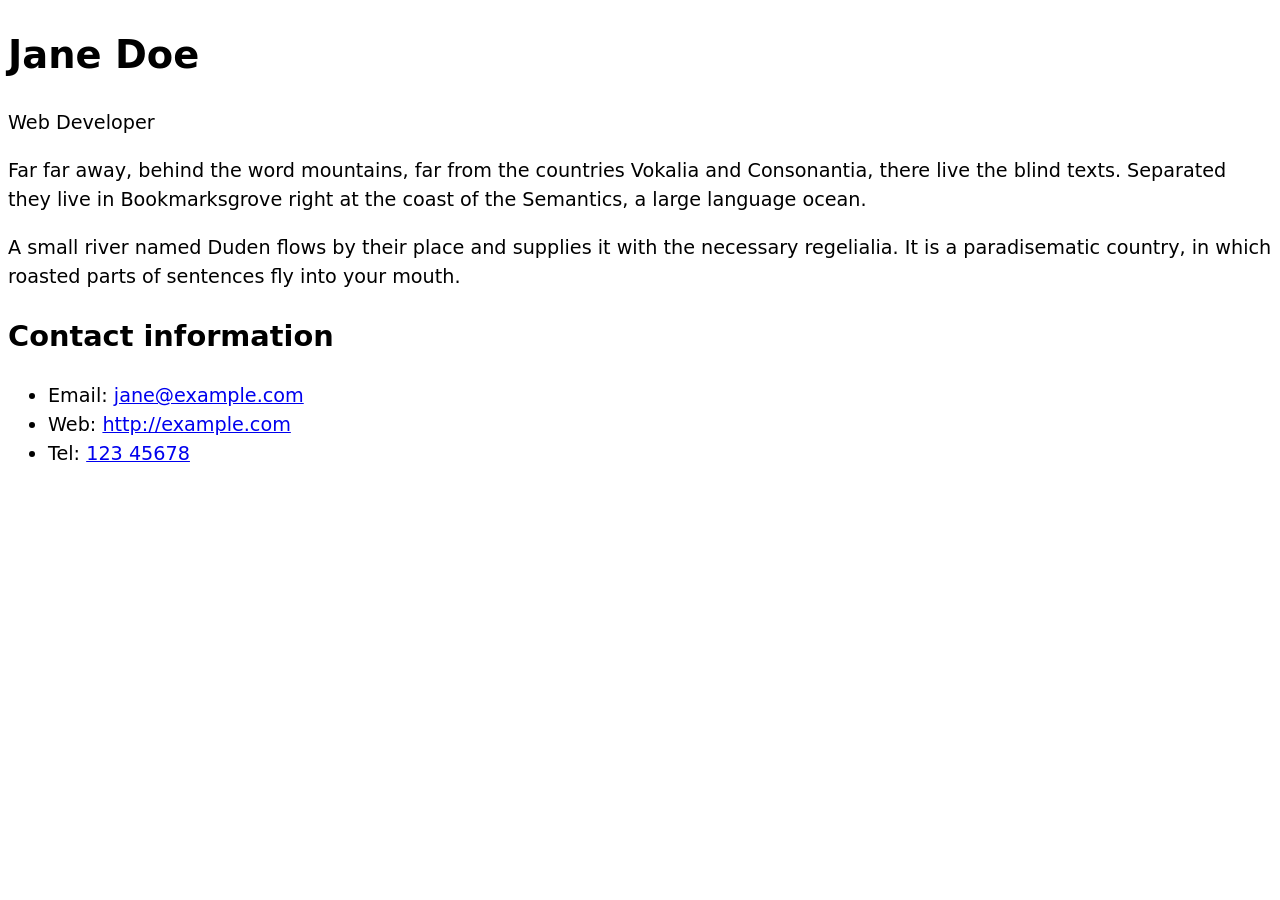
==== part 1/index.html @ 8655ad0f "Initial commit - Part 1 MDN starting files" ====
<!DOCTYPE html>
<html lang="en">
<head>
<meta charset="utf-8">
<title>Biography Page</title>
<link rel="stylesheet" href="style.css">
</head>
<body>
<h1>Jane Doe</h1>
<div class="job-title">Web Developer</div>
<p>
  Far far away, behind the word mountains, far from the countries Vokalia and
  Consonantia, there live the blind texts. Separated they live in Bookmarksgrove
  right at the coast of the Semantics, a large language ocean.
</p>

<p>
  A small river named Duden flows by their place and supplies it with the
  necessary regelialia. It is a paradisematic country, in which roasted parts of
  sentences fly into your mouth.
</p>

<h2>Contact information</h2>
<ul>
  <li>Email: <a href="mailto:jane@example.com">jane@example.com</a></li>
  <li>Web: <a href="http://example.com">http://example.com</a></li>
  <li>Tel: <a href="tel:12345678">123 45678</a></li>
</ul>
</body>
</html>
---- part 1/style.css ----
html {
  background-color: white;
}

body {
  font: 1.2em / 1.5 system-ui;
}
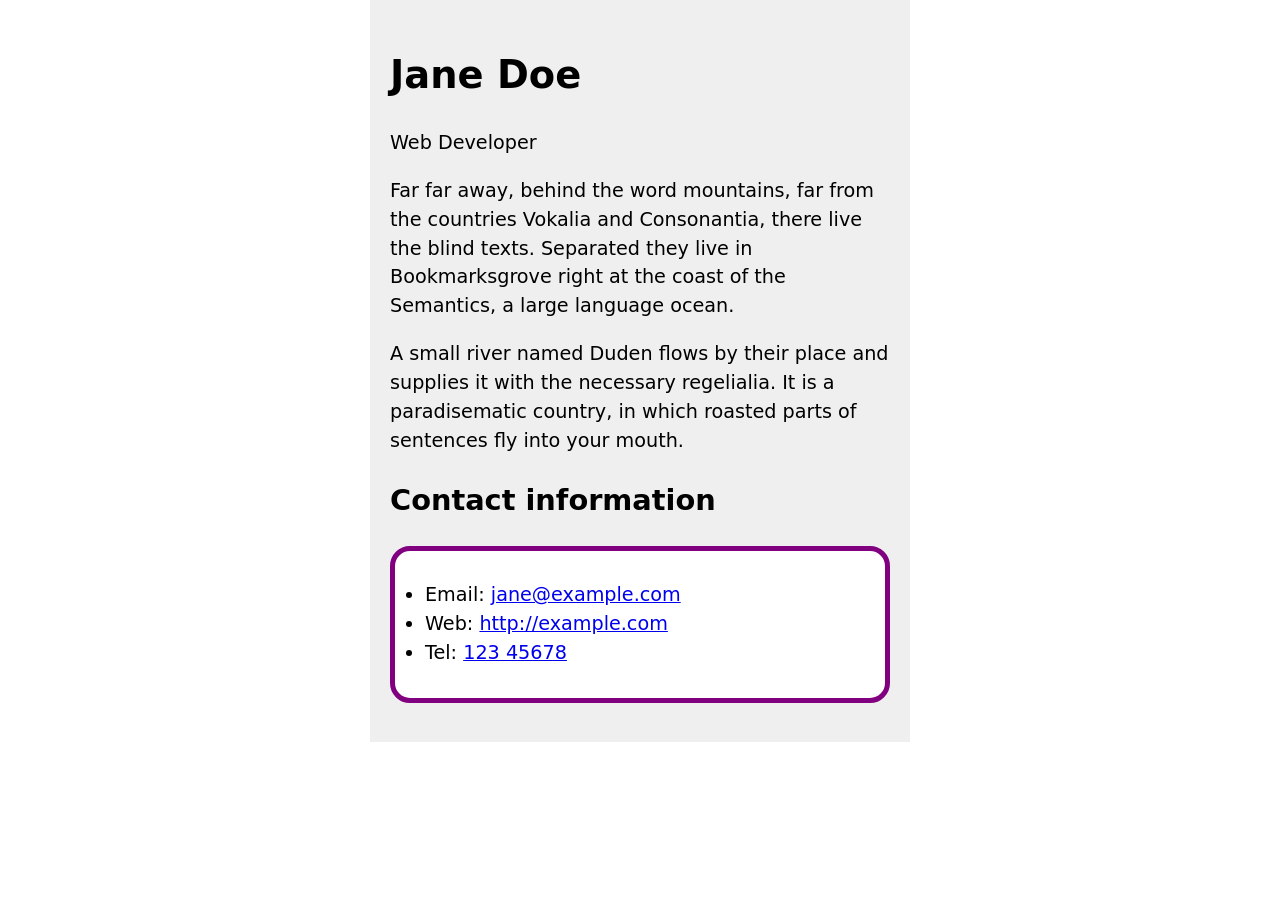
==== commit 9a331e63: "Added box styles for body and ul - Part 1" ====
--- a/part 1/index.html
+++ b/part 1/index.html
@@ -2,6 +2,13 @@
 <html lang="en">
 <head>
 <meta charset="utf-8">
+<!--
+Name: Sobhan Hussaini
+File: index.html
+Date: 22 October 2026
+A simple biography page for Jane Doe styled with CSS (MDN challenge).
+-->
+<meta name="viewport" content="width=device-width, initial-scale=1">
 <title>Biography Page</title>
 <link rel="stylesheet" href="style.css">
 </head>
--- a/part 1/style.css
+++ b/part 1/style.css
@@ -1,7 +1,26 @@
+/*
+Name: Sobhan Hussaini
+File: style.css
+Date: 22 October 2026
+Stylesheet for the biography page (MDN challenge).
+*/
+
 html {
   background-color: white;
 }
 
+/* Box styles */
 body {
   font: 1.2em / 1.5 system-ui;
+  padding: 20px;
+  width: 500px;
+  background-color: #efefef;
+  margin: 0 auto;
+}
+
+ul {
+  background-color: white;
+  border: 5px solid purple;
+  padding: 30px;
+  border-radius: 20px;
 }
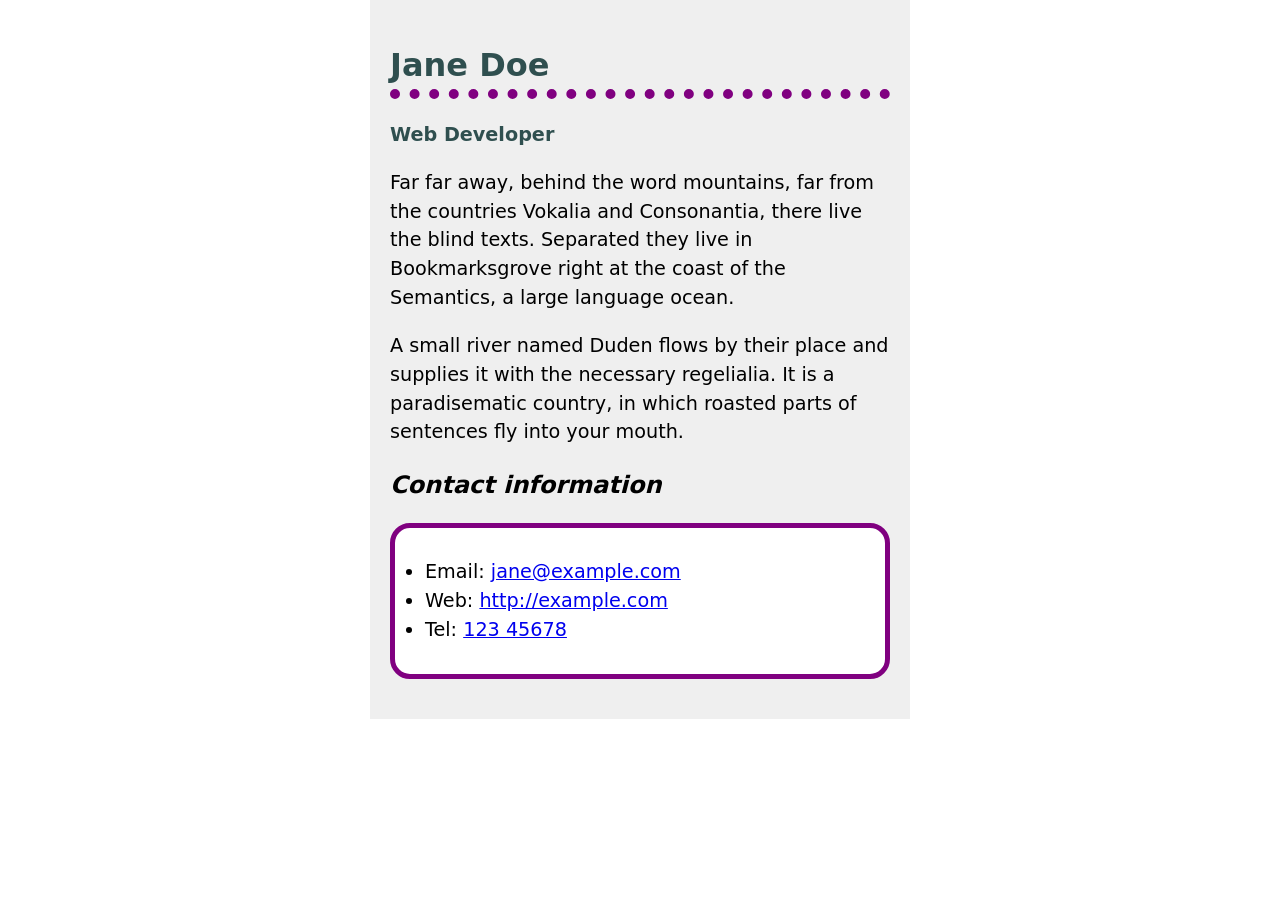
==== commit 01e77662: "Added text styles for headings and job title - Part 1" ====
--- a/part 1/index.html
+++ b/part 1/index.html
@@ -13,8 +13,11 @@
 <link rel="stylesheet" href="style.css">
 </head>
 <body>
+<!-- Name and job title -->
 <h1>Jane Doe</h1>
 <div class="job-title">Web Developer</div>
+
+<!-- About section -->
 <p>
   Far far away, behind the word mountains, far from the countries Vokalia and
   Consonantia, there live the blind texts. Separated they live in Bookmarksgrove
@@ -27,6 +30,7 @@
   sentences fly into your mouth.
 </p>
 
+<!-- Contact section -->
 <h2>Contact information</h2>
 <ul>
   <li>Email: <a href="mailto:jane@example.com">jane@example.com</a></li>
--- a/part 1/style.css
+++ b/part 1/style.css
@@ -23,4 +23,21 @@
   border: 5px solid purple;
   padding: 30px;
   border-radius: 20px;
+}
+
+/* Text styles */
+h1 {
+  color: darkslategray;
+  border-bottom: 10px dotted purple;
+  font-size: 2rem;
+}
+
+h2 {
+  font-style: italic;
+  font-size: 1.5rem;
+}
+
+.job-title {
+  color: darkslategray;
+  font-weight: bold;
 }
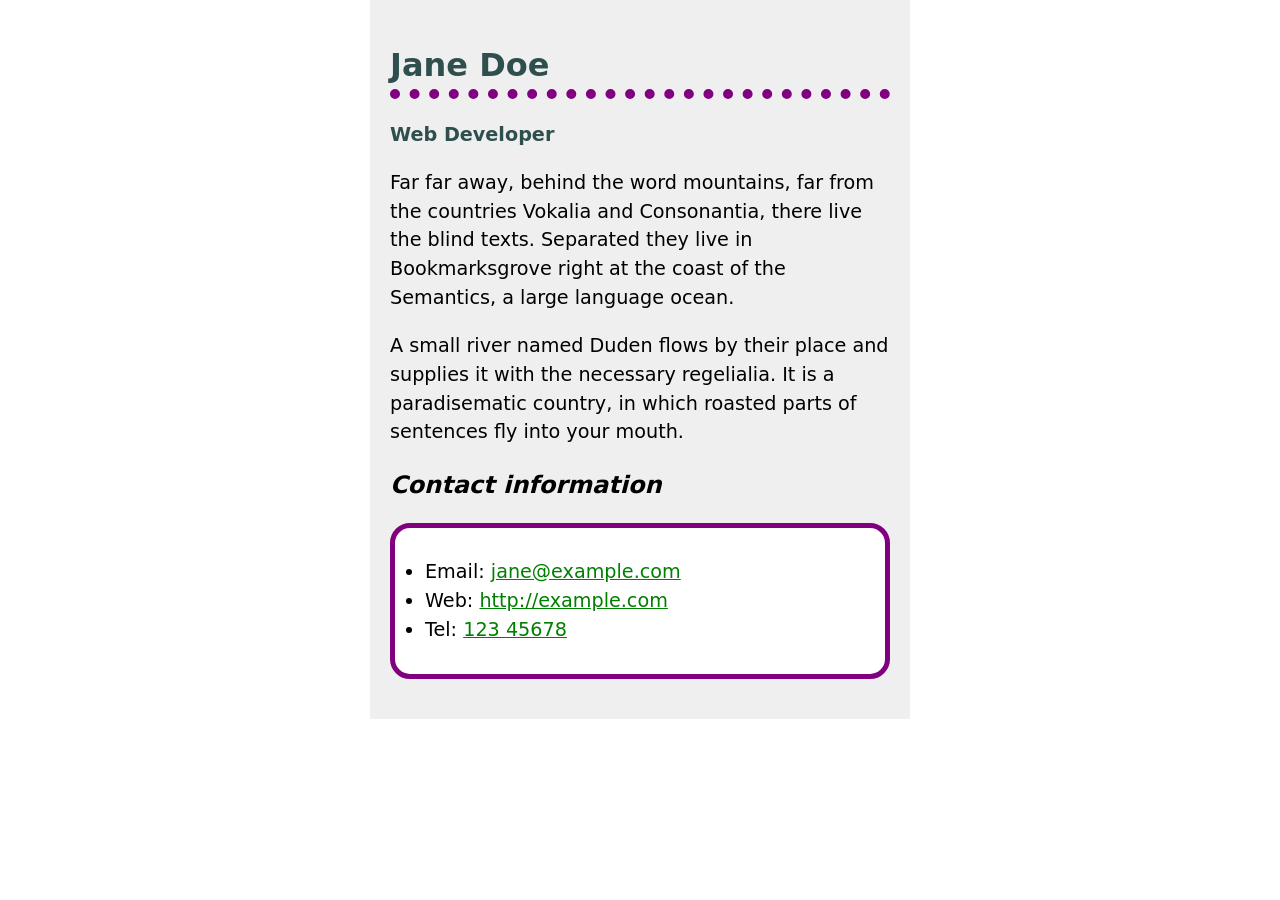
==== commit 8bb1ec29: "Final version - added link styles - Part 1" ====
--- a/part 1/index.html
+++ b/part 1/index.html
@@ -7,6 +7,7 @@
 File: index.html
 Date: 22 October 2026
 A simple biography page for Jane Doe styled with CSS (MDN challenge).
+Final version with box, text and link styles.
 -->
 <meta name="viewport" content="width=device-width, initial-scale=1">
 <title>Biography Page</title>
--- a/part 1/style.css
+++ b/part 1/style.css
@@ -40,4 +40,15 @@
 .job-title {
   color: darkslategray;
   font-weight: bold;
+}
+
+/* Link styles */
+a {
+  color: green;
+}
+
+a:hover,
+a:focus {
+  color: darkgreen;
+  text-decoration: none;
 }
